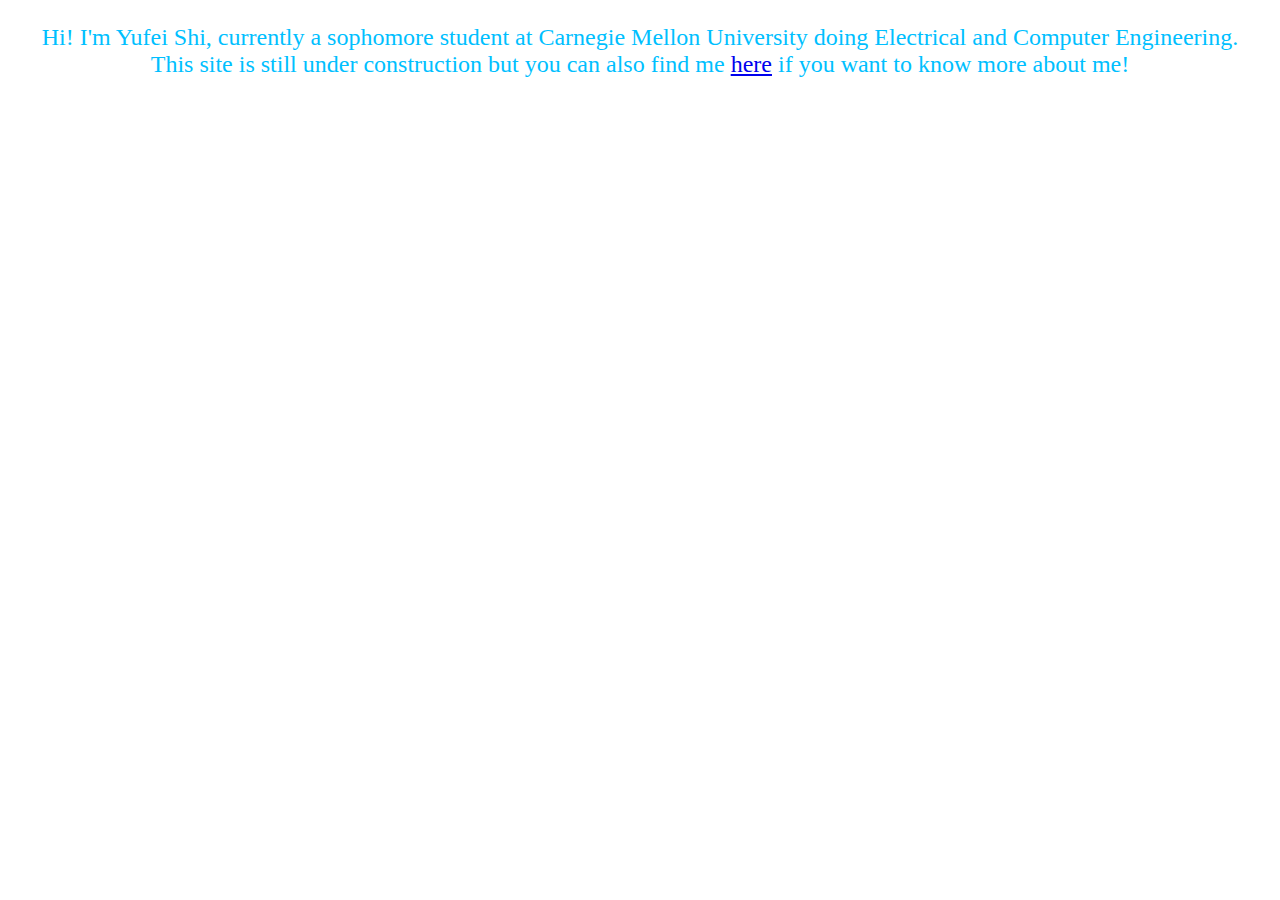
==== about.html @ 9235ab54 "index - add navbar; add about.html; move the tree to atree.html" ====
<!DOCTYPE html>
<html>
<head>
    <meta charset="utf-8">
    <meta http-equiv="X-UA-Compatible" content="IE=edge">
    <title>Here goes the index.</title>                           <!-- Give Title -->
    <meta name="viewport" content="width=device-width, initial-scale=1">
    <link rel="stylesheet" type="text/css" href="style.css">  <!-- Insert StyleSheet -->
    <link rel="icon" href="cool-icon.png">                    <!-- Insert Icon -->
    <script src="https://ajax.googleapis.com/ajax/libs/jquery/3.2.1/jquery.min.js"></script>
</head>
<body>

    <center><p class="h1"> Hi! I'm Yufei Shi, currently a sophomore student at Carnegie Mellon University
        doing Electrical and Computer Engineering.
        <br> This site is still under construction but you can also find me
            <a href="https://www.linkedin.com/in/yufei-shi/">here</a> if you want to know more about me! </p></center>

</body>
</html>
---- style.css ----
.h1 {
    color:deepskyblue;
    font-family: Georgia, 'Times New Roman', Times, serif;
    font-size:x-large;
}

.surprise {
    font-family: Georgia, 'Times New Roman', Times, serif;
    font-size:xx-small;
}
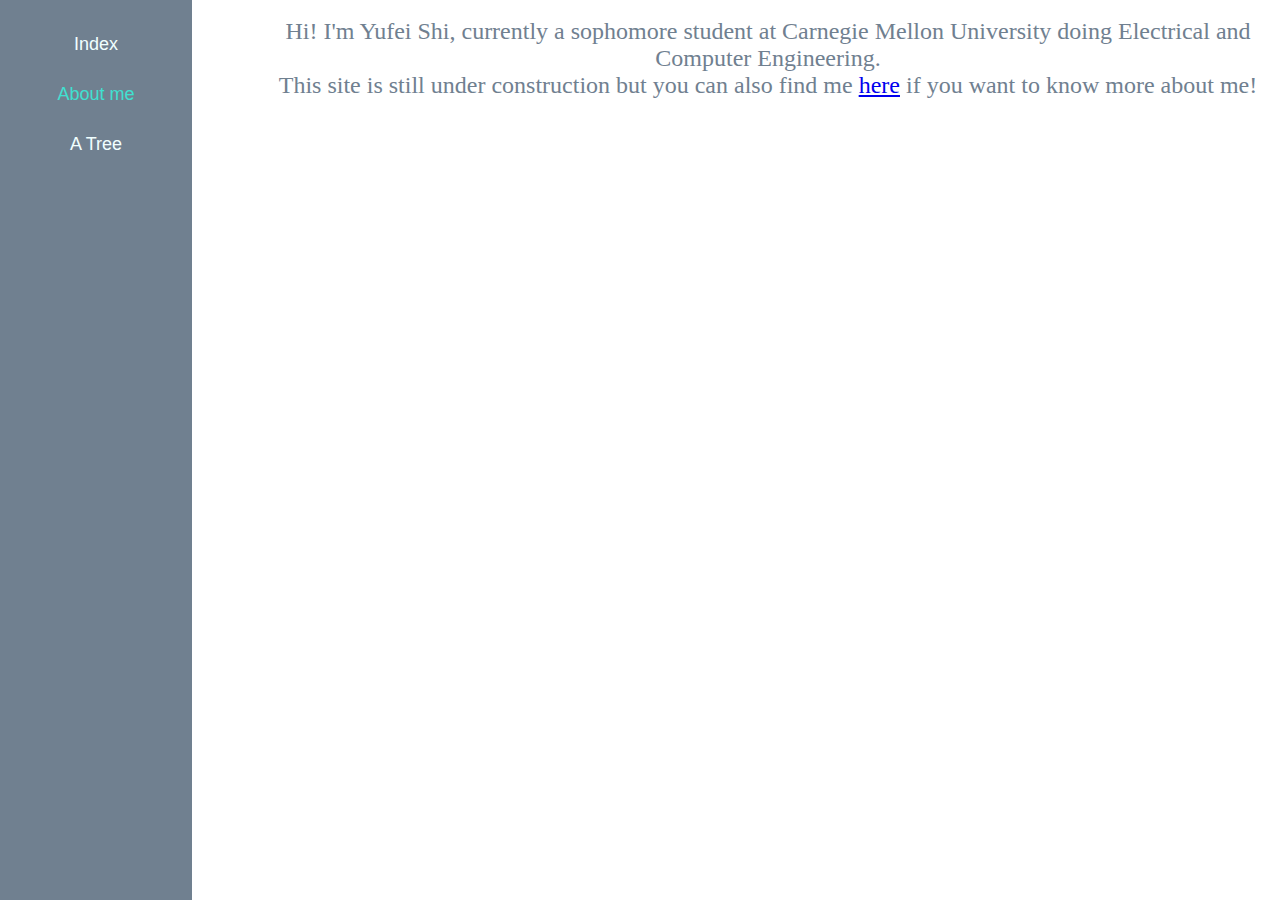
==== commit cbe1051c: "Add new nav bar, fix style" ====
--- a/about.html
+++ b/about.html
@@ -11,10 +11,25 @@
 </head>
 <body>
 
-    <center><p class="h1"> Hi! I'm Yufei Shi, currently a sophomore student at Carnegie Mellon University
+    <div class="nav-bar">
+        <div class="tab", style="margin-top: 10%;">
+            <a href="index.html" style="text-decoration: none; color: azure;"> Index </a>
+        </div>
+        <div class="tab">
+            <a href="about.html" style="text-decoration: none; color: turquoise;"> About me </a>
+        </div>
+        <div class="tab">
+            <a href="atree.html" style="text-decoration: none; color: azure;"> A Tree </a>
+        </div>
+    </div>
+
+    <center>
+        <br>
+        <p class="h1" style="margin-left: 20%;"> Hi! I'm Yufei Shi, currently a sophomore student at Carnegie Mellon University
         doing Electrical and Computer Engineering.
         <br> This site is still under construction but you can also find me
-            <a href="https://www.linkedin.com/in/yufei-shi/">here</a> if you want to know more about me! </p></center>
+            <a href="https://www.linkedin.com/in/yufei-shi/">here</a> if you want to know more about me! </p>
+    </center>
 
 </body>
 </html>
--- a/style.css
+++ b/style.css
@@ -1,10 +1,42 @@
+* {
+	margin: 0;
+    padding: 0;
+}
+
 .h1 {
-    color:deepskyblue;
+    color: slategray;
     font-family: Georgia, 'Times New Roman', Times, serif;
-    font-size:x-large;
+    font-size: x-large;
 }
 
 .surprise {
     font-family: Georgia, 'Times New Roman', Times, serif;
-    font-size:xx-small;
-}+    font-size: xx-small;
+}
+
+.surprise:hover {
+    background: grey;
+}
+
+.nav-bar {
+    position: fixed;
+    width: 15%;
+    height: 100%;
+    background-color: slategray;
+    margin: 0;
+}
+
+.nav-bar > .tab {
+	width: 100%;
+	padding: 10px 0 10px 0;
+	text-align: center;
+	color: snow;
+	font-family: 'Arial';
+	font-size: 18px;
+	line-height: 30px;
+	background-color: slategray;
+}
+
+.nav-bar > .tab:hover {
+    text-decoration: underline;
+}
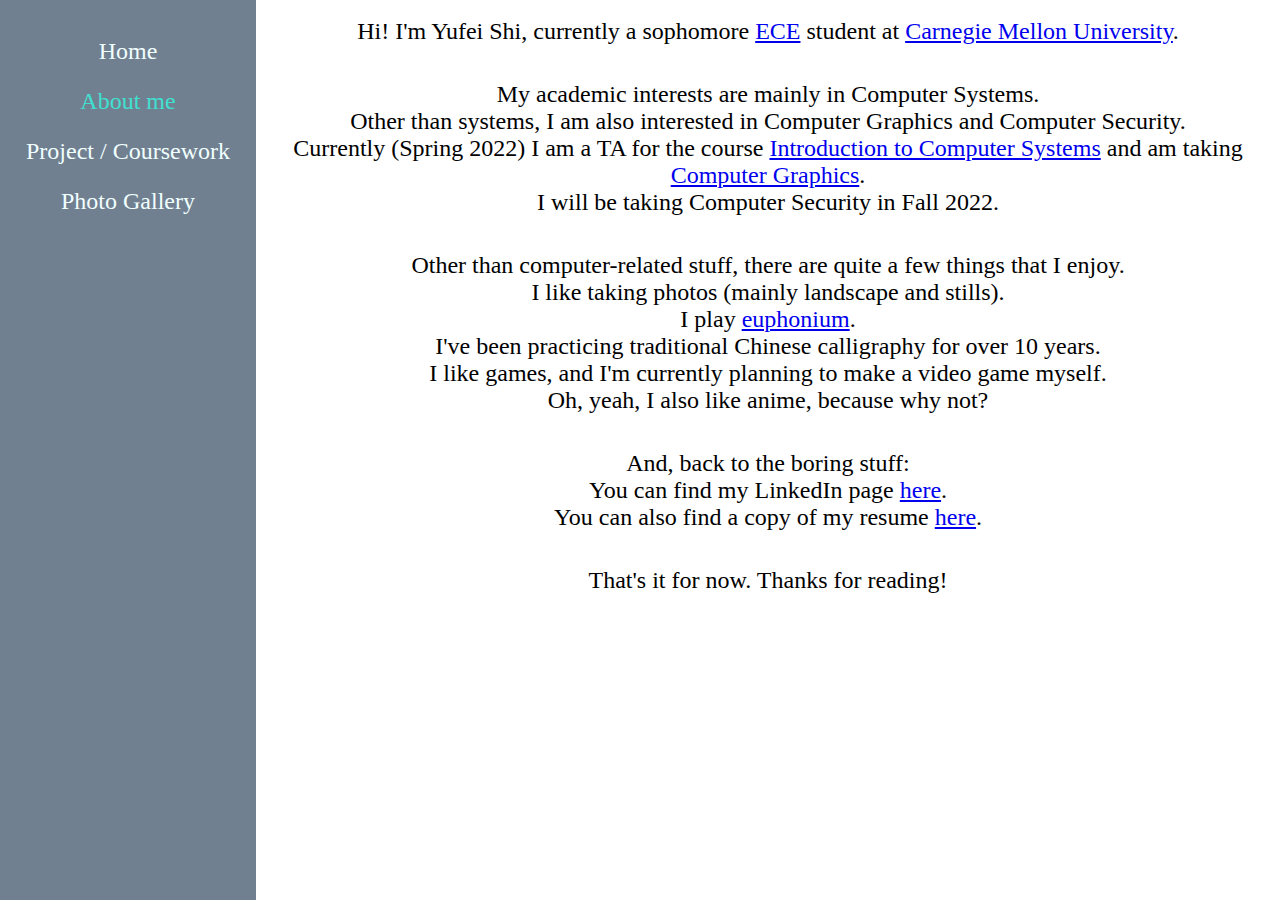
==== commit f9a13050: "End of semester submission" ====
--- a/about.html
+++ b/about.html
@@ -3,7 +3,7 @@
 <head>
     <meta charset="utf-8">
     <meta http-equiv="X-UA-Compatible" content="IE=edge">
-    <title>Here goes the index.</title>                           <!-- Give Title -->
+    <title>About Yufei</title>                           <!-- Give Title -->
     <meta name="viewport" content="width=device-width, initial-scale=1">
     <link rel="stylesheet" type="text/css" href="style.css">  <!-- Insert StyleSheet -->
     <link rel="icon" href="cool-icon.png">                    <!-- Insert Icon -->
@@ -13,23 +13,57 @@
 
     <div class="nav-bar">
         <div class="tab", style="margin-top: 10%;">
-            <a href="index.html" style="text-decoration: none; color: azure;"> Index </a>
+            <a href="index.html" style="text-decoration: none; color: azure;"> Home </a>
         </div>
         <div class="tab">
             <a href="about.html" style="text-decoration: none; color: turquoise;"> About me </a>
         </div>
         <div class="tab">
-            <a href="atree.html" style="text-decoration: none; color: azure;"> A Tree </a>
+            <a href="project-gallery.html" style="text-decoration: none; color: azure;"> Project / Coursework </a>
+        </div>
+        <div class="tab">
+            <a href="photo-gallery.html" style="text-decoration: none; color: azure;"> Photo Gallery </a>
         </div>
     </div>
 
-    <center>
-        <br>
-        <p class="h1" style="margin-left: 20%;"> Hi! I'm Yufei Shi, currently a sophomore student at Carnegie Mellon University
-        doing Electrical and Computer Engineering.
-        <br> This site is still under construction but you can also find me
-            <a href="https://www.linkedin.com/in/yufei-shi/">here</a> if you want to know more about me! </p>
-    </center>
+    <div class="main">
+        <center>
+            <br>
+            <p class="h1">
+                Hi! I'm Yufei Shi, currently a sophomore <a href="https://www.ece.cmu.edu">ECE</a> student at <a href="https://www.cmu.edu">Carnegie Mellon University</a>.
+            </p>
+
+            <br><br>
+            <p class="h1">
+                My academic interests are mainly in Computer Systems. <br>
+                Other than systems, I am also interested in Computer Graphics and Computer Security. <br>
+                Currently (Spring 2022) I am a TA for the course <a href="https://www.cs.cmu.edu/~18213/">Introduction to Computer Systems</a> and am taking <a href="http://15462.courses.cs.cmu.edu/spring2022/">Computer Graphics</a>. <br>
+                I will be taking Computer Security in Fall 2022.
+            </p>
+
+            <br><br>
+            <p class="h1">
+                Other than computer-related stuff, there are quite a few things that I enjoy. <br>
+                I like taking photos (mainly landscape and stills). <br>
+                I play <a href="https://en.wikipedia.org/wiki/Euphonium">euphonium</a>. <br>
+                I've been practicing traditional Chinese calligraphy for over 10 years. <br>
+                I like games, and I'm currently planning to make a video game myself. <br>
+                Oh, yeah, I also like anime, because why not?
+            </p>
+
+            <br><br>
+            <p class="h1">
+                And, back to the boring stuff: <br>
+                You can find my LinkedIn page <a href="https://www.linkedin.com/in/yufei-shi/">here</a>. <br>
+                You can also find a copy of my resume <a href="assets/resume.pdf">here</a>.
+            </p>
+
+            <br><br>
+            <p class="h1">
+                That's it for now. Thanks for reading!
+            </p>
+        </center>
+    </div>
 
 </body>
 </html>
--- a/style.css
+++ b/style.css
@@ -4,23 +4,20 @@
 }
 
 .h1 {
-    color: slategray;
+    color: black;
     font-family: Georgia, 'Times New Roman', Times, serif;
     font-size: x-large;
 }
 
-.surprise {
+.h2 {
+    color: black;
     font-family: Georgia, 'Times New Roman', Times, serif;
-    font-size: xx-small;
-}
-
-.surprise:hover {
-    background: grey;
+    font-size: large;
 }
 
 .nav-bar {
     position: fixed;
-    width: 15%;
+    width: 20%;
     height: 100%;
     background-color: slategray;
     margin: 0;
@@ -31,8 +28,8 @@
 	padding: 10px 0 10px 0;
 	text-align: center;
 	color: snow;
-	font-family: 'Arial';
-	font-size: 18px;
+	font-family: Georgia, 'Times New Roman', Times, serif;
+	font-size: 24px;
 	line-height: 30px;
 	background-color: slategray;
 }
@@ -40,3 +37,29 @@
 .nav-bar > .tab:hover {
     text-decoration: underline;
 }
+
+.main {
+    width: 80%;
+    margin-left: 20%;
+}
+
+.avatar {
+    display: block;
+    width: 15%;
+}
+
+.item {
+    padding: 20px;
+}
+
+.ongoing-construction {
+    border-style: solid;
+    border-radius: 10px;
+    border-width: 5px;
+    border-color: dimgray;
+    position: absolute;
+    bottom: 5px;
+    right: 5px;
+    text-align: center;
+    width: 15%;
+}